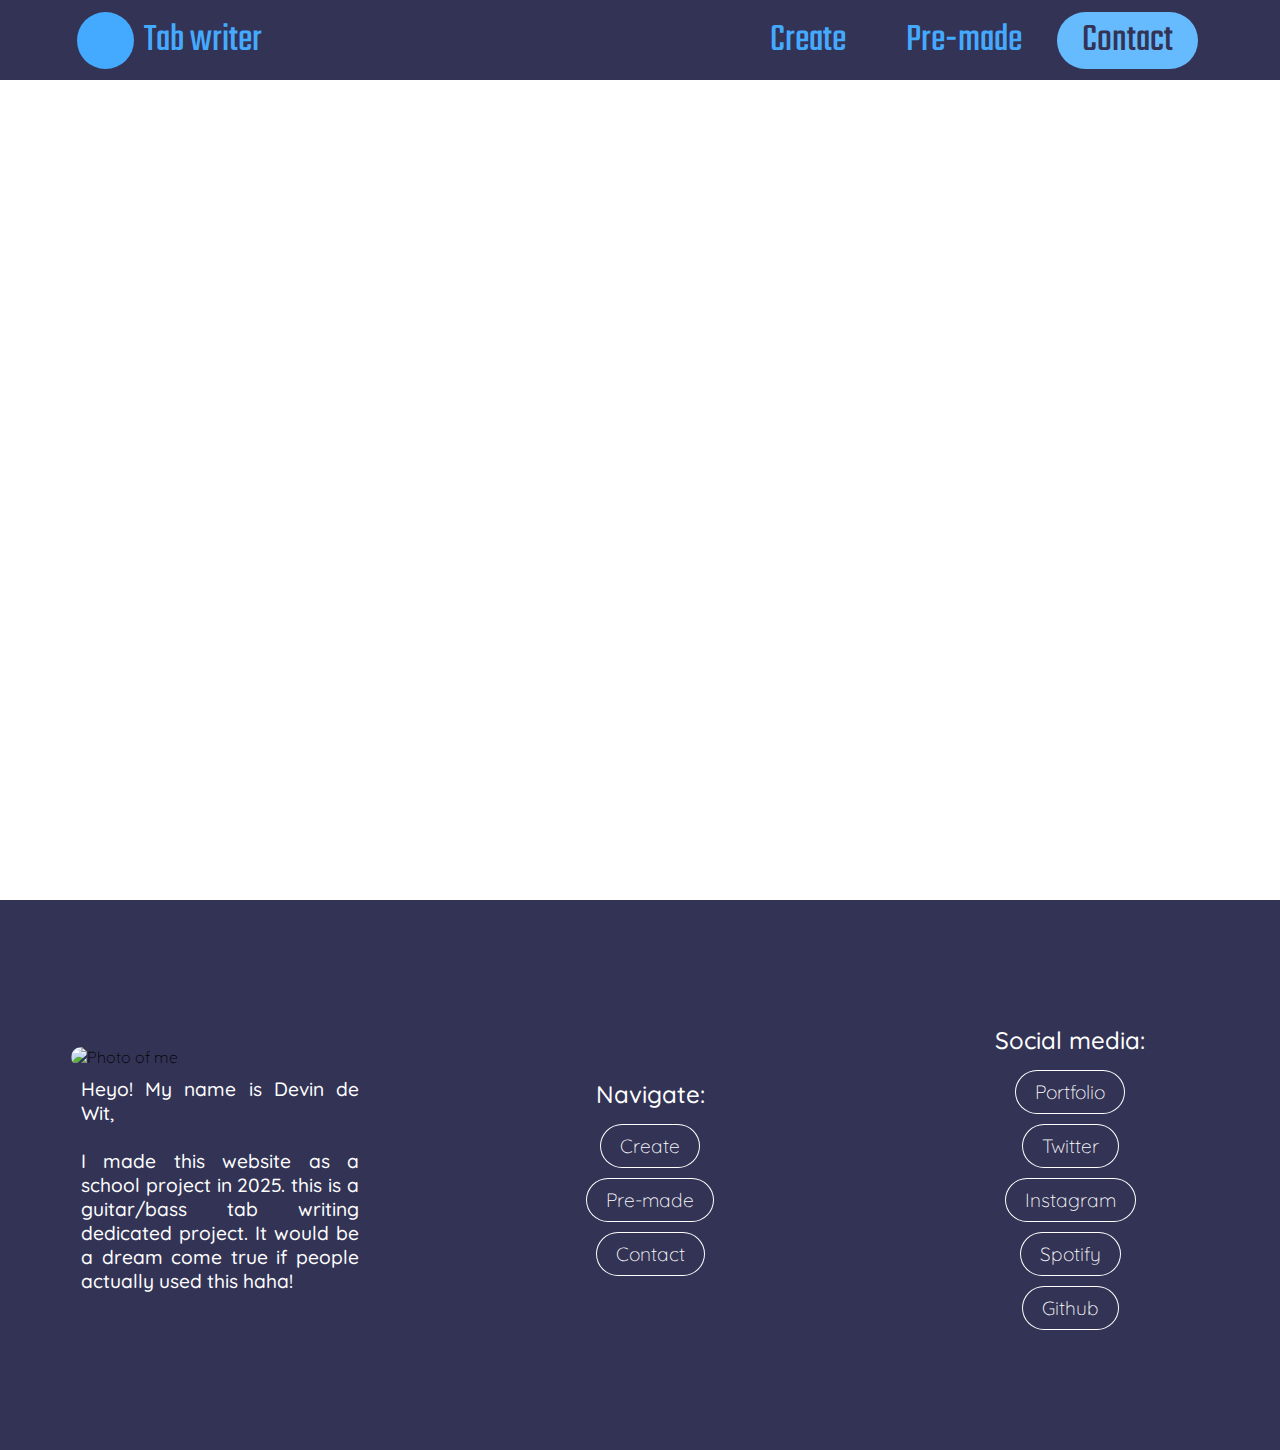
==== HTML/contact.html @ 90eb8deb "17-02-2025 2" ====
<!DOCTYPE html>
<html lang="en">

<head>
    <meta charset="UTF-8">
    <meta name="viewport" content="width=device-width, initial-scale=1.0">
    <title>Tab writer | Home</title>

    <link rel="stylesheet" href="../CSS/main.css">
</head>

<body>
    <header>
        <div onclick="window.location.href = '../index.html'" id="siteNameHolder">
            <div id="siteLogo"></div>
            <p>Tab writer</p>
        </div>

        <ul id="navigation">
            <li onclick="window.location.href = '../index.html'">Create</li>
            <li onclick="window.location.href = '../HTML/premade.html'">Pre-made</li>
            <li onclick="window.location.href = '../HTML/contact.html'" id="activePage">Contact</li>
        </ul>
    </header>



    <div id="content">

    </div>



    <footer>
        <div id="meBio">
            <img src="IMG/1.jpg" alt="Photo of me">
            <p>Heyo! My name is Devin de Wit,<br><br>I made this website as a school project in 2025. this is a
                guitar/bass tab writing dedicated project. It would be a dream come true if people actually used this
                haha!</p>
        </div>

        <ul>
            <p>Navigate:</p>
            <li onclick="window.location.href = '../index.html'">Create</li>
            <li onclick="window.location.href = '../HTML/premade.html'">Pre-made</li>
            <li onclick="window.location.href = '../HTML/contact.html'">Contact</li>
        </ul>

        <ul>
            <p>Social media:</p>
            <li onclick="window.open('https://niveddoesart.github.io/Portfolio/index.html')">Portfolio</li>
            <li onclick="window.open('https://x.com/DevindeWit')">Twitter</li>
            <li onclick="window.open('https://www.instagram.com/niveddoesart/')">Instagram</li>
            <li onclick="window.open('https://open.spotify.com/artist/60RFmcnTpPnMJaoy3DQJb3?si=7b23c911bc19485a')">Spotify</li>
            <li onclick="window.open('https://github.com/NivedDoesArt/Shine-project')">Github</li>
        </ul>
    </footer>
</body>

<script src="../JS/main.js"></script>

</html>
---- CSS/main.css ----
@import url('https://fonts.googleapis.com/css2?family=Quicksand:wght@300..700&family=Teko:wght@300..700&display=swap');

html,
* {
    padding: 0px;
    margin: 0px;

    font-family: "Quicksand", serif;
    font-optical-sizing: auto;
    font-weight: 300;
    font-style: normal;
}



header {
    width: calc(100% - 2vw);
    height: 80px;
    padding-left: 1vw;
    padding-right: 1vw;
    display: flex;
    justify-content: space-between;
    align-items: center;

    background-color: #335;
    color: #4af;
}

header p, header ul li {
    font-family: "Teko", serif;
    font-optical-sizing: auto;
    font-weight: 400;
    font-size: 2.5rem;
    float: left;

}

#siteNameHolder {
    display: flex;
    align-items: center;
    margin-left: 5vw;
    padding-right: 25px;

    cursor: pointer;
    border-radius: 100px;
    user-select: none;
    box-shadow: #0002 0px 0px 0px 0px;

    transition: all 0.2s;
}

#siteNameHolder p {
    padding-left: 10px;
}

#siteNameHolder:hover {
    transform: translateY(-4px);
    background-color: #aaf1;
    box-shadow: #0002 0px 4px 0px 0px;
}

#siteNameHolder:active {
    transform: translateY(-2px) !important;
    box-shadow: #0002 0px 2px 0px 0px !important;
}

#siteLogo {
    width: 57px;
    height: 57px;
    float: left;

    background-color: #4af;
    border-radius: 50%;
}

#navigation {
    margin-right: 5vw;
}

#navigation li {
    list-style: none;
    padding-left: 25px;
    padding-right: 25px;
    margin-left: 5px;
    margin-right: 5px;

    cursor: pointer;
    border-radius: 100px;
    user-select: none;
    box-shadow: #0002 0px 0px 0px 0px;

    transition: all 0.2s;
}

#navigation li:hover {
    transform: translateY(-4px);
    background-color: #aaf1;
    box-shadow: #0002 0px 4px 0px 0px;
}

#navigation li:active {
    transform: translateY(-2px) !important;
    box-shadow: #0002 0px 2px 0px 0px !important;
}

#activePage {
    background-color: #6bf !important;
    border-radius: 100px;
    color: #335;
    box-shadow: #6bfa 0px 0px 0px 0px !important;
}

#activePage:hover {
    transform: translateY(-4px);
    box-shadow: #6bfa 0px 4px 0px 0px !important;
}

#activePage:active {
    transform: translateY(-2px) !important;
    box-shadow: #6bfa 0px 2px 0px 0px !important;
}



#content {
    min-height: calc(100vh - 80px);
}



footer {
    width: 100%;
    min-height: 50vh;
    padding-top: 50px;
    padding-bottom: 50px;
    display: flex;
    justify-content: space-around;
    align-items: center;

    background-color: #335;
}

#meBio {
    width: fit-content;

    border-radius: 10px;
}

#meBio img {
    width: calc(150px + 10vw + 20px);

    border-radius: 10px;
}

#meBio p {
    width: calc(150px + 10vw);
    padding: 10px;

    color: #fff;
    text-align: justify;
    font-weight: 500;
    font-size: 1.2rem;
}

footer ul {
    width: calc(150px + 10vw) !important;
    text-align: center;
}

footer ul p {
    padding: 10px;

    color: #fff;
    font-weight: 500;
    font-size: 1.5rem;
}

footer ul li {
    width: fit-content;
    padding: 10px;
    padding-left: 20px;
    padding-right: 20px;
    margin: 5px;
    margin-left: 50px;
    margin-right: 50px;
    display: inline-block;

    color: #fff;
    text-align: justify;
    font-weight: 300;
    font-size: 1.2rem;
    list-style: none;
    text-align: center;
    box-shadow: inset #fff 0px 0px 0px 1px;
    border-radius: 100px;
    cursor: pointer;

    transition: all 0.2s;
}

footer ul li:hover {
    background-color: #fff2 !important;
}
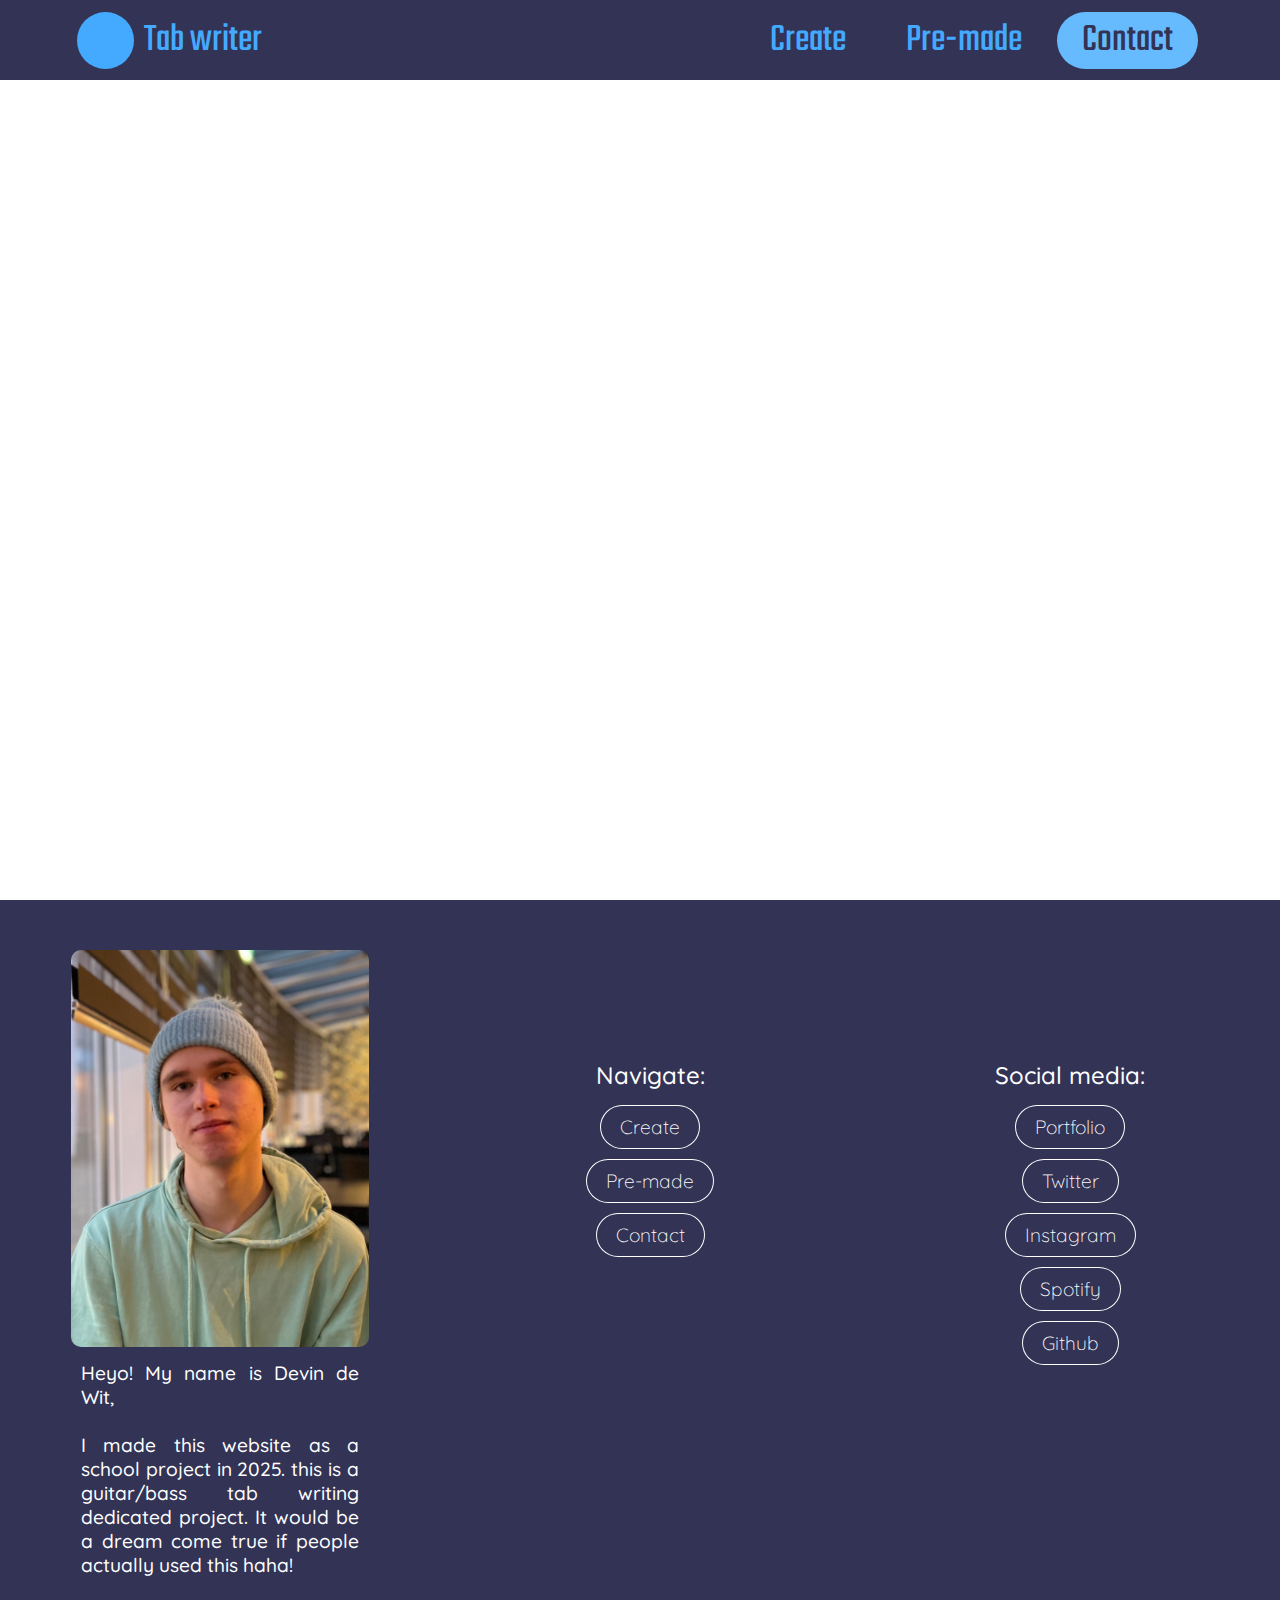
==== commit dd10ada0: "18-02-2025 2" ====
--- a/HTML/contact.html
+++ b/HTML/contact.html
@@ -4,22 +4,22 @@
 <head>
     <meta charset="UTF-8">
     <meta name="viewport" content="width=device-width, initial-scale=1.0">
-    <title>Tab writer | Home</title>
+    <title>Tab writer | Contact</title>
 
     <link rel="stylesheet" href="../CSS/main.css">
 </head>
 
-<body>
+<body id="body">
     <header>
-        <div onclick="window.location.href = '../index.html'" id="siteNameHolder">
+        <div onclick="navbar('../index.html');" id="siteNameHolder">
             <div id="siteLogo"></div>
             <p>Tab writer</p>
         </div>
 
         <ul id="navigation">
-            <li onclick="window.location.href = '../index.html'">Create</li>
-            <li onclick="window.location.href = '../HTML/premade.html'">Pre-made</li>
-            <li onclick="window.location.href = '../HTML/contact.html'" id="activePage">Contact</li>
+            <li onclick="navbar('../index.html');">Create</li>
+            <li onclick="navbar('../HTML/premade.html');">Pre-made</li>
+            <li onclick="window.scrollTo({top: 0, behavior:'smooth'});" id="activePage">Contact</li>
         </ul>
     </header>
 
@@ -33,7 +33,7 @@
 
     <footer>
         <div id="meBio">
-            <img src="IMG/1.jpg" alt="Photo of me">
+            <img src="../IMG/1.jpg" alt="Photo of me">
             <p>Heyo! My name is Devin de Wit,<br><br>I made this website as a school project in 2025. this is a
                 guitar/bass tab writing dedicated project. It would be a dream come true if people actually used this
                 haha!</p>
@@ -41,9 +41,9 @@
 
         <ul>
             <p>Navigate:</p>
-            <li onclick="window.location.href = '../index.html'">Create</li>
-            <li onclick="window.location.href = '../HTML/premade.html'">Pre-made</li>
-            <li onclick="window.location.href = '../HTML/contact.html'">Contact</li>
+            <li onclick="navbar('../index.html');">Create</li>
+            <li onclick="navbar('../HTML/premade.html');">Pre-made</li>
+            <li onclick="navbar('../HTML/contact.html');">Contact</li>
         </ul>
 
         <ul>
--- a/CSS/main.css
+++ b/CSS/main.css
@@ -9,6 +9,12 @@
     font-optical-sizing: auto;
     font-weight: 300;
     font-style: normal;
+}
+
+#body {
+    opacity: 0%;
+
+    transition: opacity 0.5s;
 }
 
 
@@ -135,7 +141,6 @@
     padding-bottom: 50px;
     display: flex;
     justify-content: space-around;
-    align-items: center;
 
     background-color: #335;
 }
@@ -164,6 +169,7 @@
 
 footer ul {
     width: calc(150px + 10vw) !important;
+    padding-top: 100px;
     text-align: center;
 }
 
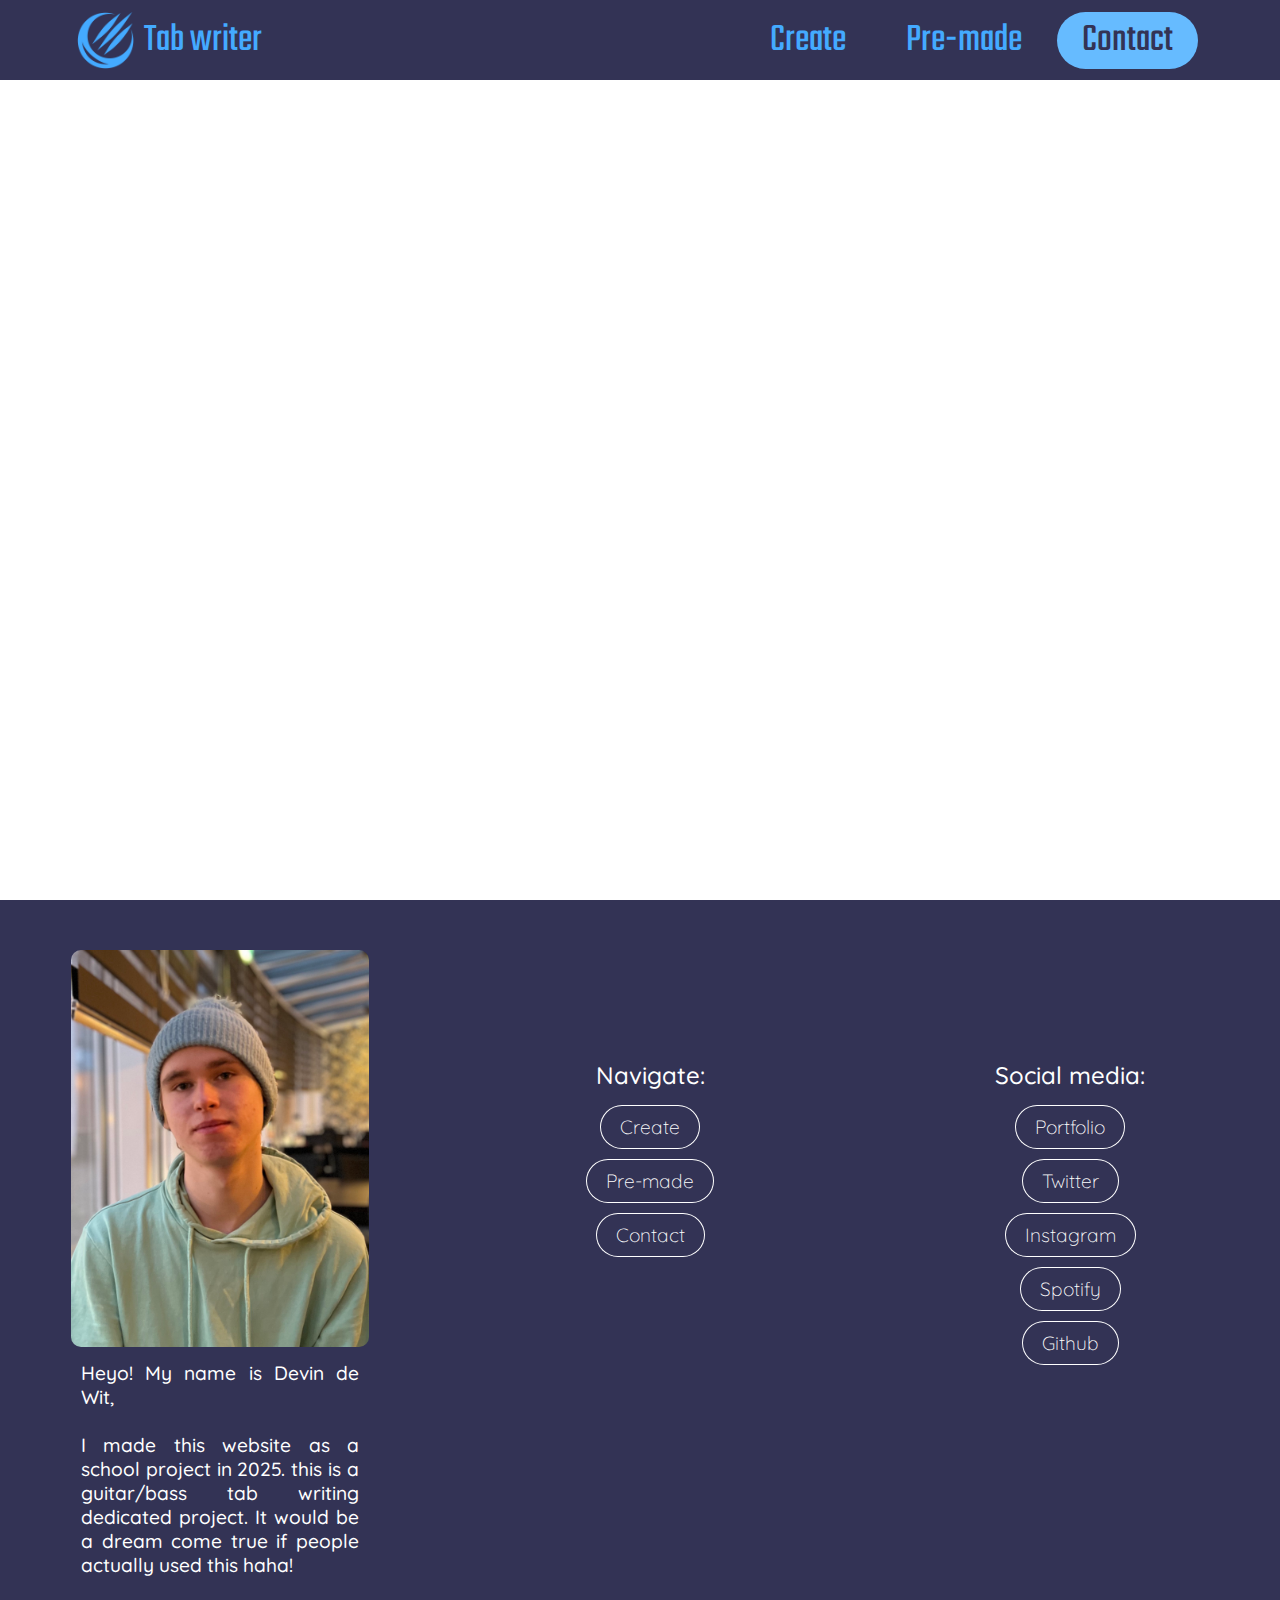
==== commit 7382922d: "19-02-2025 1" ====
--- a/HTML/contact.html
+++ b/HTML/contact.html
@@ -7,6 +7,7 @@
     <title>Tab writer | Contact</title>
 
     <link rel="stylesheet" href="../CSS/main.css">
+    <link rel="shortcut icon" href="../IMG/logo.png" type="image/x-icon">
 </head>
 
 <body id="body">
@@ -51,7 +52,8 @@
             <li onclick="window.open('https://niveddoesart.github.io/Portfolio/index.html')">Portfolio</li>
             <li onclick="window.open('https://x.com/DevindeWit')">Twitter</li>
             <li onclick="window.open('https://www.instagram.com/niveddoesart/')">Instagram</li>
-            <li onclick="window.open('https://open.spotify.com/artist/60RFmcnTpPnMJaoy3DQJb3?si=7b23c911bc19485a')">Spotify</li>
+            <li onclick="window.open('https://open.spotify.com/artist/60RFmcnTpPnMJaoy3DQJb3?si=7b23c911bc19485a')">
+                Spotify</li>
             <li onclick="window.open('https://github.com/NivedDoesArt/Shine-project')">Github</li>
         </ul>
     </footer>
--- a/CSS/main.css
+++ b/CSS/main.css
@@ -75,8 +75,9 @@
     height: 57px;
     float: left;
 
-    background-color: #4af;
-    border-radius: 50%;
+    background: url('../IMG/logo.png');
+    background-position: center;
+    background-size: cover;
 }
 
 #navigation {
